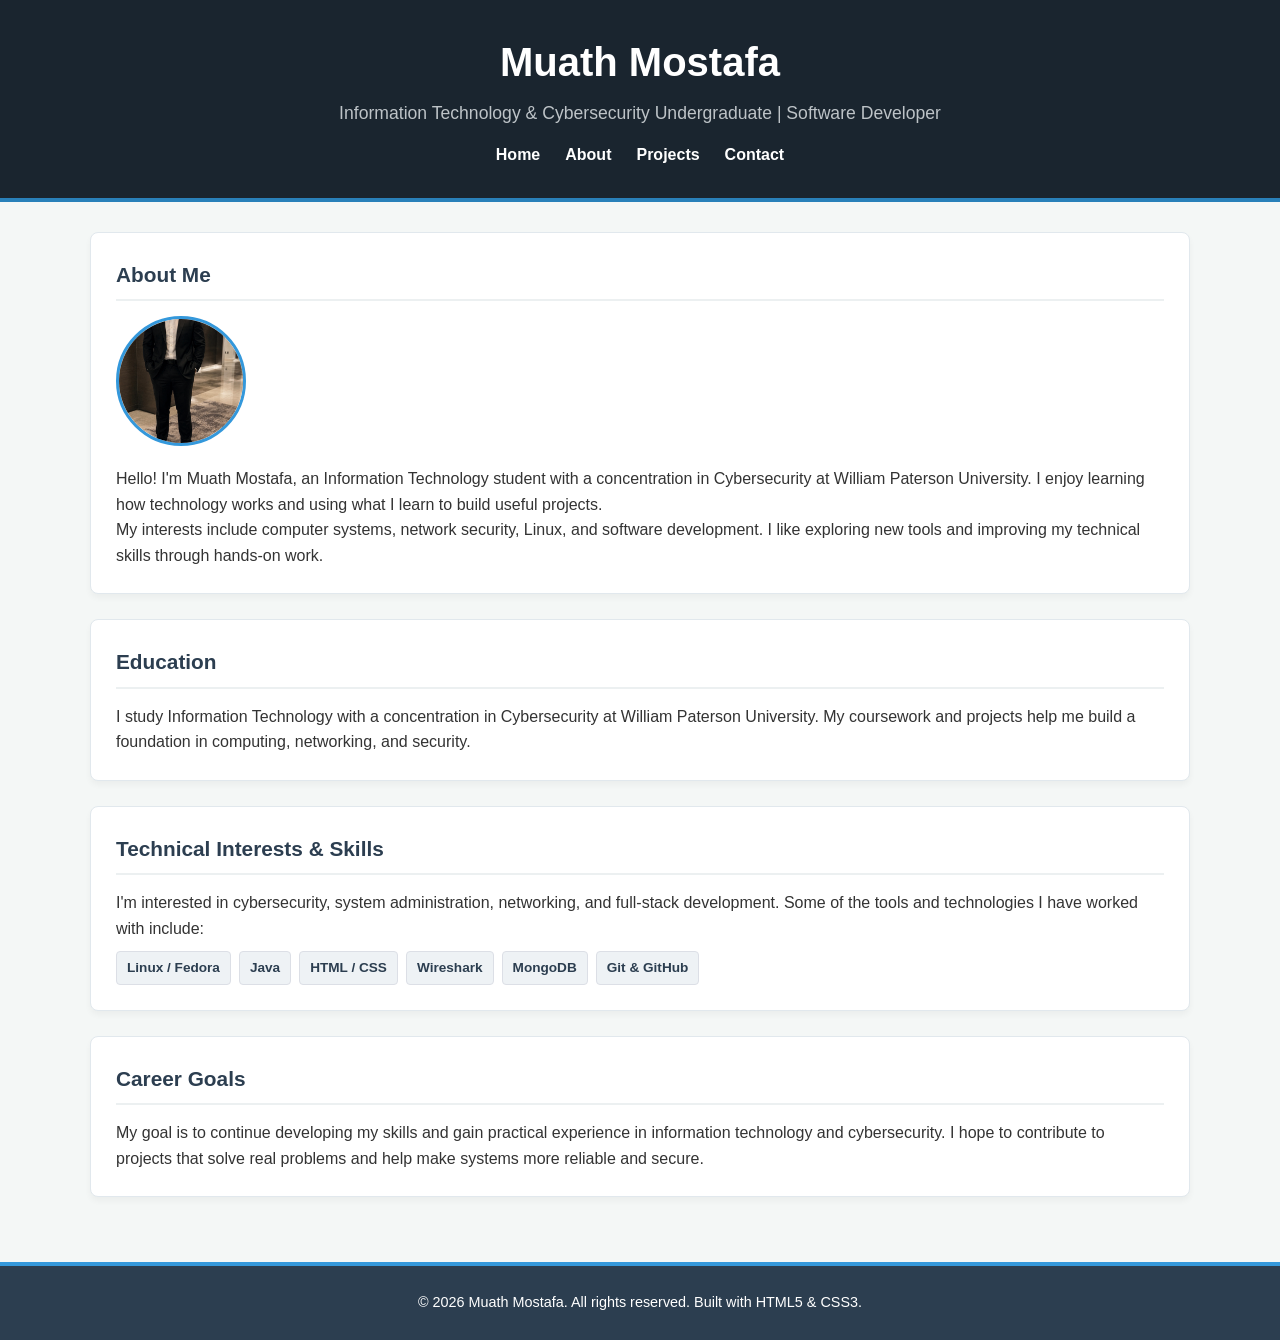
==== about.html @ 7d1f5b0d "Add About page" ====
<!DOCTYPE html>
<html lang="en">
<head>
    <meta charset="UTF-8">
    <meta name="viewport" content="width=device-width, initial-scale=1.0">
    <title>About Me - Muath Mostafa</title>
    <link rel="stylesheet" href="style.css">
</head>
<body>
    <header>
        <div class="container">
            <h1>Muath Mostafa</h1>
            <p class="tagline">Information Technology & Cybersecurity Undergraduate | Software Developer</p>
            <nav>
                <ul>
                    <li><a href="index.html">Home</a></li>
                    <li><a href="about.html">About</a></li>
                    <li><a href="index.html#projects">Projects</a></li>
                    <li><a href="index.html#contact">Contact</a></li>
                </ul>
            </nav>
        </div>
    </header>

    <div class="main-wrapper container">
        <main class="main-content">
            <section class="card">
                <h2>About Me</h2>
                <div class="about-content">
                    <img src="images/photo.jpg" alt="Muath Mostafa photo" class="profile-photo">
                    <div>
                        <p>Hello! I'm Muath Mostafa, an Information Technology student with a concentration in Cybersecurity at William Paterson University. I enjoy learning how technology works and using what I learn to build useful projects.</p>
                        <p>My interests include computer systems, network security, Linux, and software development. I like exploring new tools and improving my technical skills through hands-on work.</p>
                    </div>
                </div>
            </section>

            <section class="card">
                <h2>Education</h2>
                <p>I study Information Technology with a concentration in Cybersecurity at William Paterson University. My coursework and projects help me build a foundation in computing, networking, and security.</p>
            </section>

            <section class="card">
                <h2>Technical Interests & Skills</h2>
                <p>I'm interested in cybersecurity, system administration, networking, and full-stack development. Some of the tools and technologies I have worked with include:</p>
                <div class="tag-cloud">
                    <span class="tag">Linux / Fedora</span>
                    <span class="tag">Java</span>
                    <span class="tag">HTML / CSS</span>
                    <span class="tag">Wireshark</span>
                    <span class="tag">MongoDB</span>
                    <span class="tag">Git & GitHub</span>
                </div>
            </section>

            <section class="card">
                <h2>Career Goals</h2>
                <p>My goal is to continue developing my skills and gain practical experience in information technology and cybersecurity. I hope to contribute to projects that solve real problems and help make systems more reliable and secure.</p>
            </section>
        </main>
    </div>

    <footer>
        <div class="container">
            <p>&copy; 2026 Muath Mostafa. All rights reserved. Built with HTML5 & CSS3.</p>
        </div>
    </footer>
</body>
</html>
---- style.css ----
* {
    margin: 0;
    padding: 0;
    box-sizing: border-box;
}

body {
    font-family: Arial, sans-serif, -apple-system, BlinkMacSystemFont, "Segoe UI", Roboto;
    line-height: 1.6;
    color: #333333;
    background-color: #f4f7f6;
}

.container {
    width: 90%;
    max-width: 1100px;
    margin: 0 auto;
}

header {
    background-color: #1a252f;
    color: #ffffff;
    padding: 30px 0;
    text-align: center;
    border-bottom: 4px solid #2980b9;
}

header h1 {
    font-size: 2.5rem;
    margin-bottom: 5px;
}

.tagline {
    font-size: 1.1rem;
    color: #bdc3c7;
    margin-bottom: 15px;
}

nav ul {
    list-style: none;
    display: flex;
    justify-content: center;
    gap: 25px;
    margin-top: 10px;
}

nav a {
    color: #ffffff;
    text-decoration: none;
    font-weight: bold;
    transition: color 0.3s ease;
}

nav a:hover {
    color: #3498db;
}

.main-wrapper {
    display: flex;
    gap: 30px;
    margin-top: 30px;
    margin-bottom: 40px;
    align-items: flex-start;
}

.main-content {
    flex: 3;
}

.sidebar {
    flex: 1;
}

.card {
    background: #ffffff;
    border: 1px solid #e1e8ed;
    border-radius: 8px;
    padding: 25px;
    margin-bottom: 25px;
    box-shadow: 0 4px 6px rgba(0, 0, 0, 0.04);
}

.card h2, .widget h3 {
    color: #2c3e50;
    margin-bottom: 15px;
    border-bottom: 2px solid #ecf0f1;
    padding-bottom: 8px;
    font-size: 1.3rem;
}

.about-content {
    display: flex;
    align-items: center;
    gap: 20px;
    flex-wrap: wrap;
}

.profile-photo {
    width: 130px;
    height: 130px;
    border-radius: 50%;
    object-fit: cover;
    border: 3px solid #3498db;
}

.project-subtitle {
    font-style: italic;
    color: #7f8c8d;
    margin-bottom: 15px;
}

.project-grid {
    display: flex;
    gap: 15px;
    flex-wrap: wrap;
}

.project-box {
    flex: 1;
    min-width: 200px;
    background: #f8f9fa;
    border-left: 4px solid #3498db;
    padding: 15px;
    border-radius: 4px;
}

.project-box h3 {
    font-size: 1rem;
    color: #2c3e50;
    margin-bottom: 8px;
}

.project-box p {
    font-size: 0.9rem;
    color: #555555;
}

.sidebar-list {
    list-style: none;
    font-size: 0.95rem;
}

.sidebar-list li {
    padding: 8px 0;
    border-bottom: 1px solid #f1f1f1;
}

.sidebar-list li:last-child {
    border-bottom: none;
}

.tag-cloud {
    display: flex;
    flex-wrap: wrap;
    gap: 8px;
    margin-top: 10px;
}

.tag {
    background-color: #eef2f5;
    color: #2c3e50;
    padding: 5px 10px;
    border-radius: 4px;
    font-size: 0.85rem;
    font-weight: bold;
    border: 1px solid #dcdfe6;
}

footer {
    text-align: center;
    padding: 25px 0;
    background-color: #2c3e50;
    color: #ffffff;
    font-size: 0.9rem;
    border-top: 4px solid #3498db;
}

@media (max-width: 768px) {
    .main-wrapper {
        flex-direction: column;
    }
}
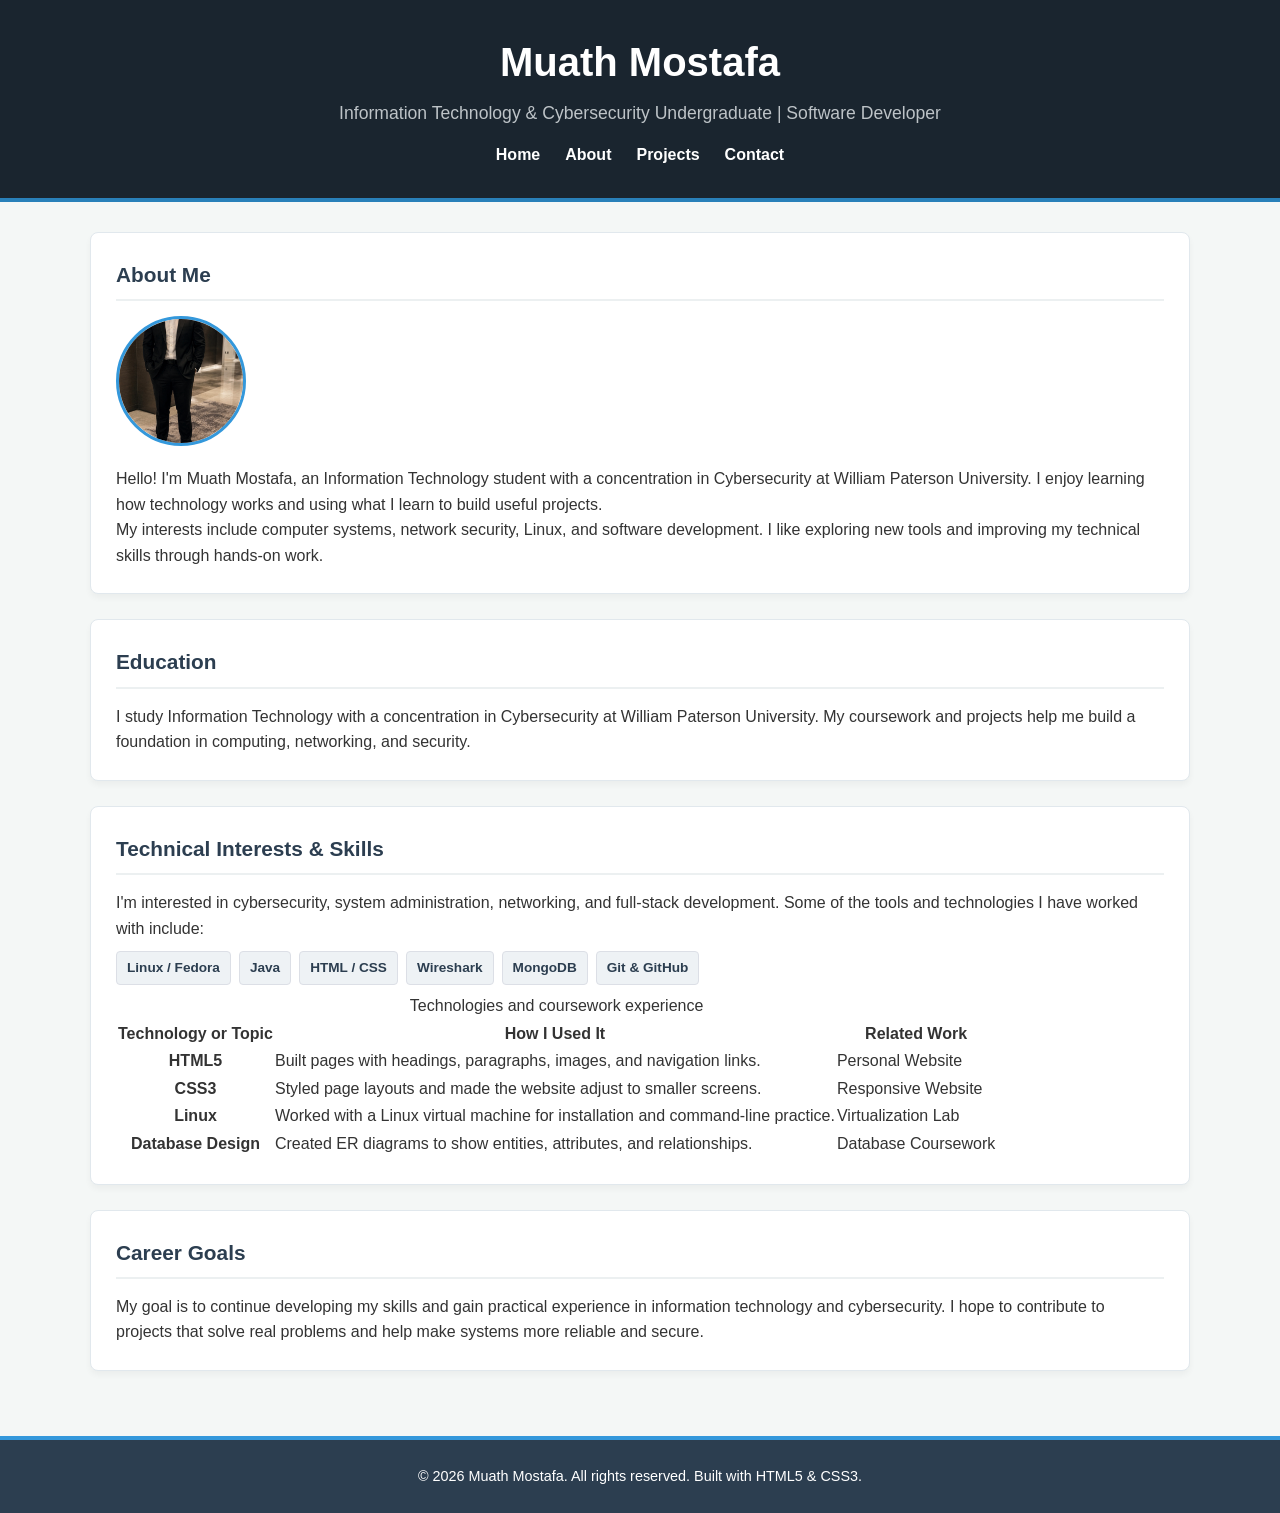
==== commit d238631e: "Add structured skills and coursework table" ====
--- a/about.html
+++ b/about.html
@@ -15,7 +15,7 @@
                 <ul>
                     <li><a href="index.html">Home</a></li>
                     <li><a href="about.html">About</a></li>
-                    <li><a href="index.html#projects">Projects</a></li>
+                    <li><a href="projects.html">Projects</a></li>
                     <li><a href="index.html#contact">Contact</a></li>
                 </ul>
             </nav>
@@ -50,6 +50,41 @@
                     <span class="tag">Wireshark</span>
                     <span class="tag">MongoDB</span>
                     <span class="tag">Git & GitHub</span>
+
+                <div class="table-wrap">
+                    <table class="skills-table">
+                        <caption>Technologies and coursework experience</caption>
+                        <thead>
+                            <tr>
+                                <th scope="col">Technology or Topic</th>
+                                <th scope="col">How I Used It</th>
+                                <th scope="col">Related Work</th>
+                            </tr>
+                        </thead>
+                        <tbody>
+                            <tr>
+                                <th scope="row">HTML5</th>
+                                <td>Built pages with headings, paragraphs, images, and navigation links.</td>
+                                <td>Personal Website</td>
+                            </tr>
+                            <tr>
+                                <th scope="row">CSS3</th>
+                                <td>Styled page layouts and made the website adjust to smaller screens.</td>
+                                <td>Responsive Website</td>
+                            </tr>
+                            <tr>
+                                <th scope="row">Linux</th>
+                                <td>Worked with a Linux virtual machine for installation and command-line practice.</td>
+                                <td>Virtualization Lab</td>
+                            </tr>
+                            <tr>
+                                <th scope="row">Database Design</th>
+                                <td>Created ER diagrams to show entities, attributes, and relationships.</td>
+                                <td>Database Coursework</td>
+                            </tr>
+                        </tbody>
+                    </table>
+                </div>
                 </div>
             </section>
 
--- a/style.css
+++ b/style.css
@@ -9,6 +9,11 @@
     line-height: 1.6;
     color: #333333;
     background-color: #f4f7f6;
+}
+
+img {
+    max-width: 100%;
+    height: auto;
 }
 
 .container {
@@ -26,7 +31,7 @@
 }
 
 header h1 {
-    font-size: 2.5rem;
+    font-size: clamp(1.8rem, 6vw, 2.5rem);
     margin-bottom: 5px;
 }
 
@@ -40,6 +45,7 @@
     list-style: none;
     display: flex;
     justify-content: center;
+    flex-wrap: wrap;
     gap: 25px;
     margin-top: 10px;
 }
@@ -65,10 +71,12 @@
 
 .main-content {
     flex: 3;
+    min-width: 0;
 }
 
 .sidebar {
     flex: 1;
+    min-width: 0;
 }
 
 .card {
@@ -98,6 +106,7 @@
 .profile-photo {
     width: 130px;
     height: 130px;
+    max-width: 100%;
     border-radius: 50%;
     object-fit: cover;
     border: 3px solid #3498db;
@@ -135,6 +144,59 @@
     color: #555555;
 }
 
+.projects {
+    display: grid;
+    grid-template-columns: repeat(auto-fit, minmax(min(100%, 230px), 1fr));
+    gap: 20px;
+    margin-top: 18px;
+}
+
+.project-card {
+    background: #f8f9fa;
+    border: 1px solid #e1e8ed;
+    border-top: 4px solid #2980b9;
+    border-radius: 6px;
+    padding: 18px;
+    display: flex;
+    flex-direction: column;
+}
+
+.project-card h3 {
+    font-size: 1.08rem;
+    color: #2c3e50;
+    margin-bottom: 8px;
+}
+
+.project-card p {
+    font-size: 0.92rem;
+    color: #444444;
+    margin-bottom: 10px;
+}
+
+.project-learned {
+    font-size: 0.88rem;
+    color: #2c3e50;
+    background: #ffffff;
+    padding: 8px 10px;
+    border-radius: 4px;
+    border-left: 3px solid #3498db;
+}
+
+.project-link {
+    display: inline-block;
+    margin-top: auto;
+    padding-top: 12px;
+    color: #2980b9;
+    font-weight: bold;
+    font-size: 0.9rem;
+    text-decoration: none;
+}
+
+.project-link:hover {
+    text-decoration: underline;
+    color: #1a252f;
+}
+
 .sidebar-list {
     list-style: none;
     font-size: 0.95rem;
@@ -178,5 +240,51 @@
 @media (max-width: 768px) {
     .main-wrapper {
         flex-direction: column;
-    }
-}
+        gap: 20px;
+    }
+
+    .main-content,
+    .sidebar {
+        width: 100%;
+    }
+
+    nav ul {
+        gap: 16px;
+    }
+
+    .tagline {
+        font-size: 1rem;
+    }
+}
+
+@media (max-width: 480px) {
+    .container {
+        width: 92%;
+    }
+
+    header {
+        padding: 24px 0;
+    }
+
+    .card {
+        padding: 18px;
+    }
+
+    .about-content {
+        align-items: flex-start;
+    }
+
+    .profile-photo {
+        width: 110px;
+        height: 110px;
+    }
+
+    .project-box {
+        min-width: 100%;
+    }
+
+    nav ul {
+        gap: 12px;
+        font-size: 0.95rem;
+    }
+}
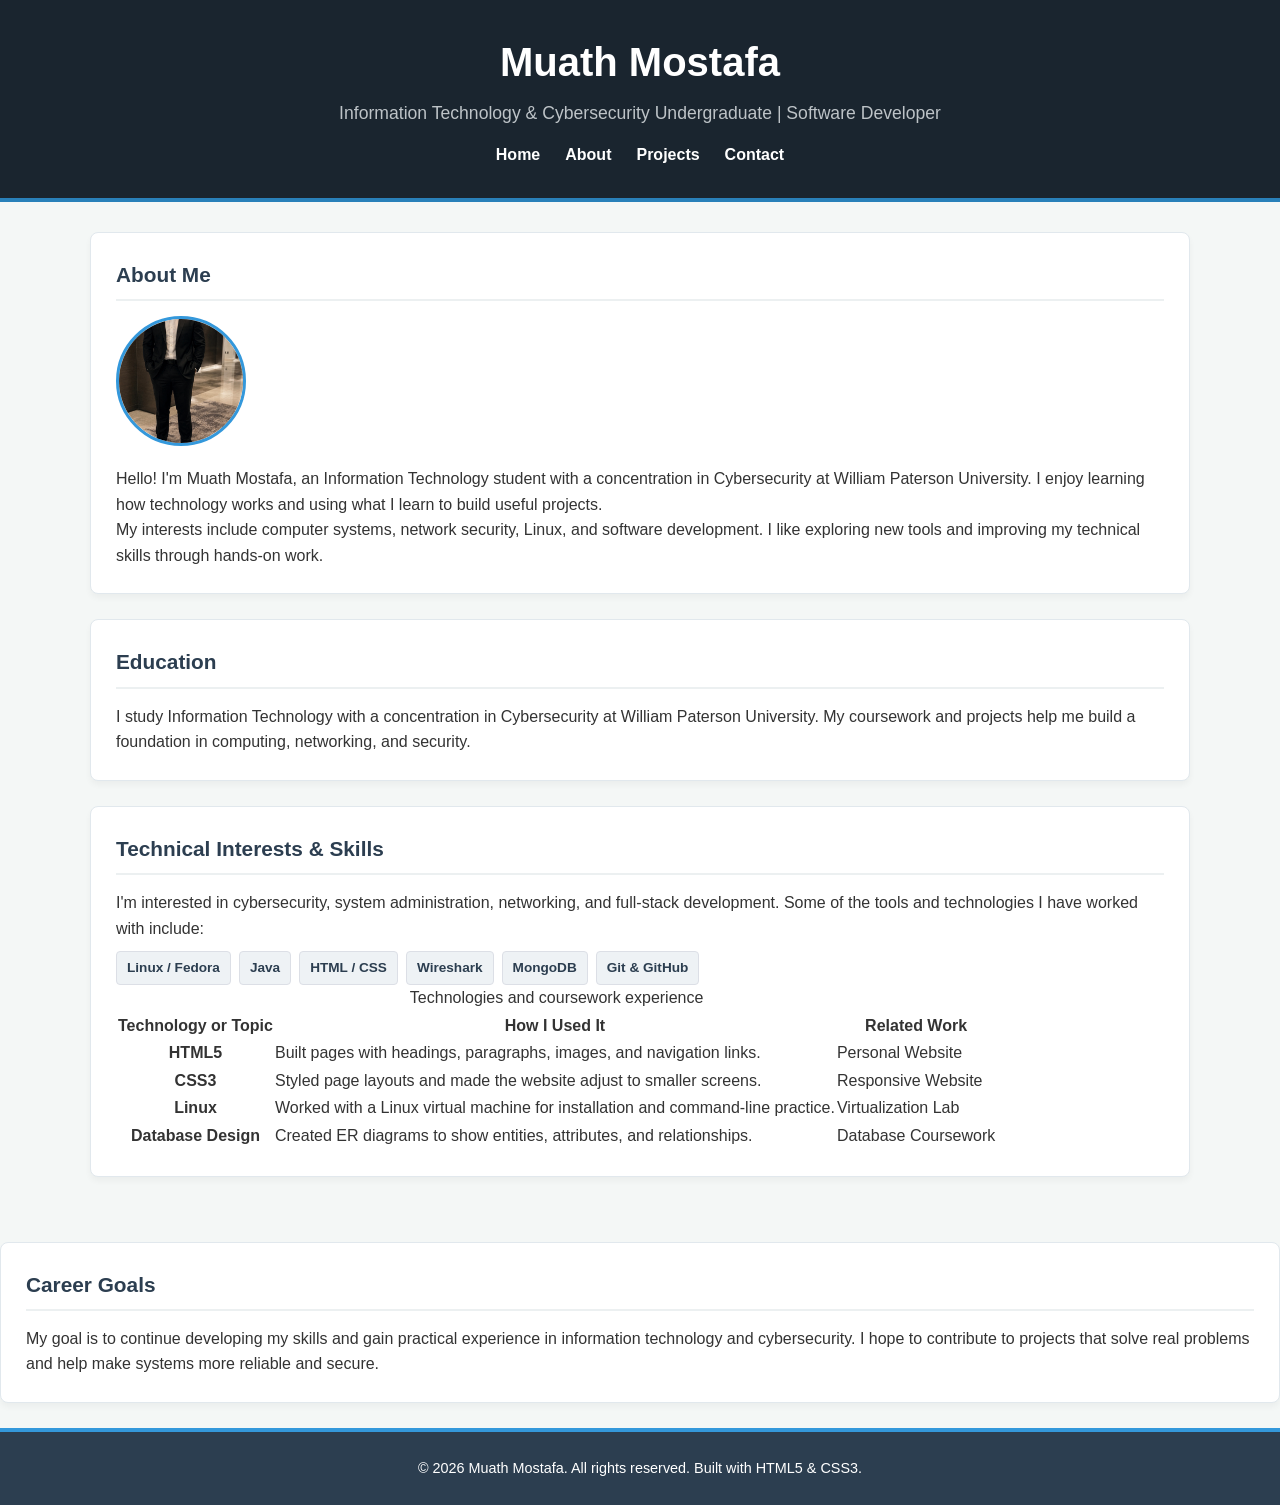
==== commit 06eec58d: "Place skills table after skill tags" ====
--- a/about.html
+++ b/about.html
@@ -50,6 +50,7 @@
                     <span class="tag">Wireshark</span>
                     <span class="tag">MongoDB</span>
                     <span class="tag">Git & GitHub</span>
+                </div>
 
                 <div class="table-wrap">
                     <table class="skills-table">
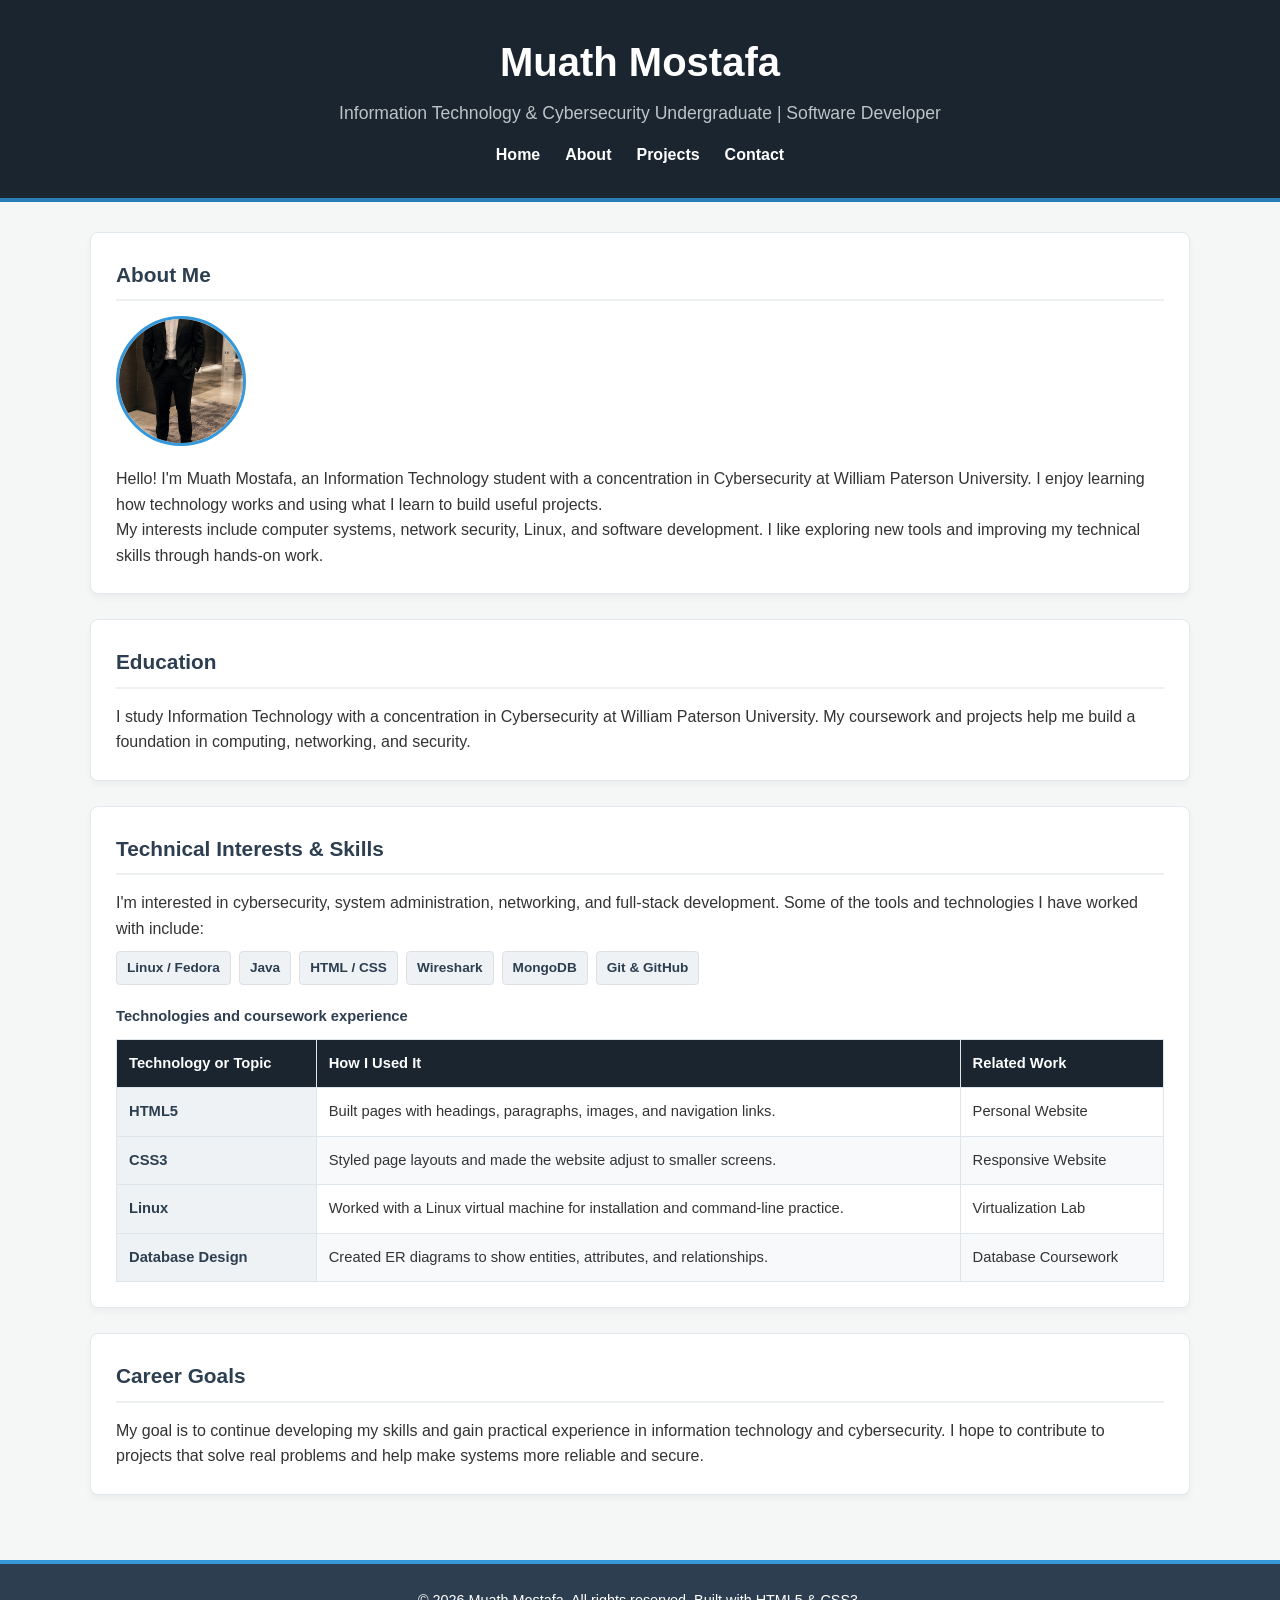
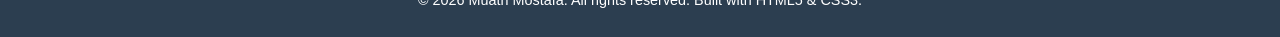
==== commit 992be1cd: "Fix About page table markup" ====
--- a/about.html
+++ b/about.html
@@ -86,7 +86,6 @@
                         </tbody>
                     </table>
                 </div>
-                </div>
             </section>
 
             <section class="card">
--- a/style.css
+++ b/style.css
@@ -228,6 +228,50 @@
     border: 1px solid #dcdfe6;
 }
 
+.table-wrap {
+    width: 100%;
+    overflow-x: auto;
+    margin-top: 20px;
+}
+
+.skills-table {
+    width: 100%;
+    min-width: 620px;
+    border-collapse: collapse;
+    background: #ffffff;
+    color: #333333;
+    font-size: 0.92rem;
+}
+
+.skills-table caption {
+    text-align: left;
+    color: #2c3e50;
+    font-weight: bold;
+    padding: 0 0 10px;
+}
+
+.skills-table th,
+.skills-table td {
+    border: 1px solid #dfe6eb;
+    padding: 12px;
+    text-align: left;
+    vertical-align: top;
+}
+
+.skills-table thead th {
+    background-color: #1a252f;
+    color: #ffffff;
+}
+
+.skills-table tbody th {
+    background-color: #eef2f5;
+    color: #2c3e50;
+}
+
+.skills-table tbody tr:nth-child(even) td {
+    background-color: #f8f9fa;
+}
+
 footer {
     text-align: center;
     padding: 25px 0;
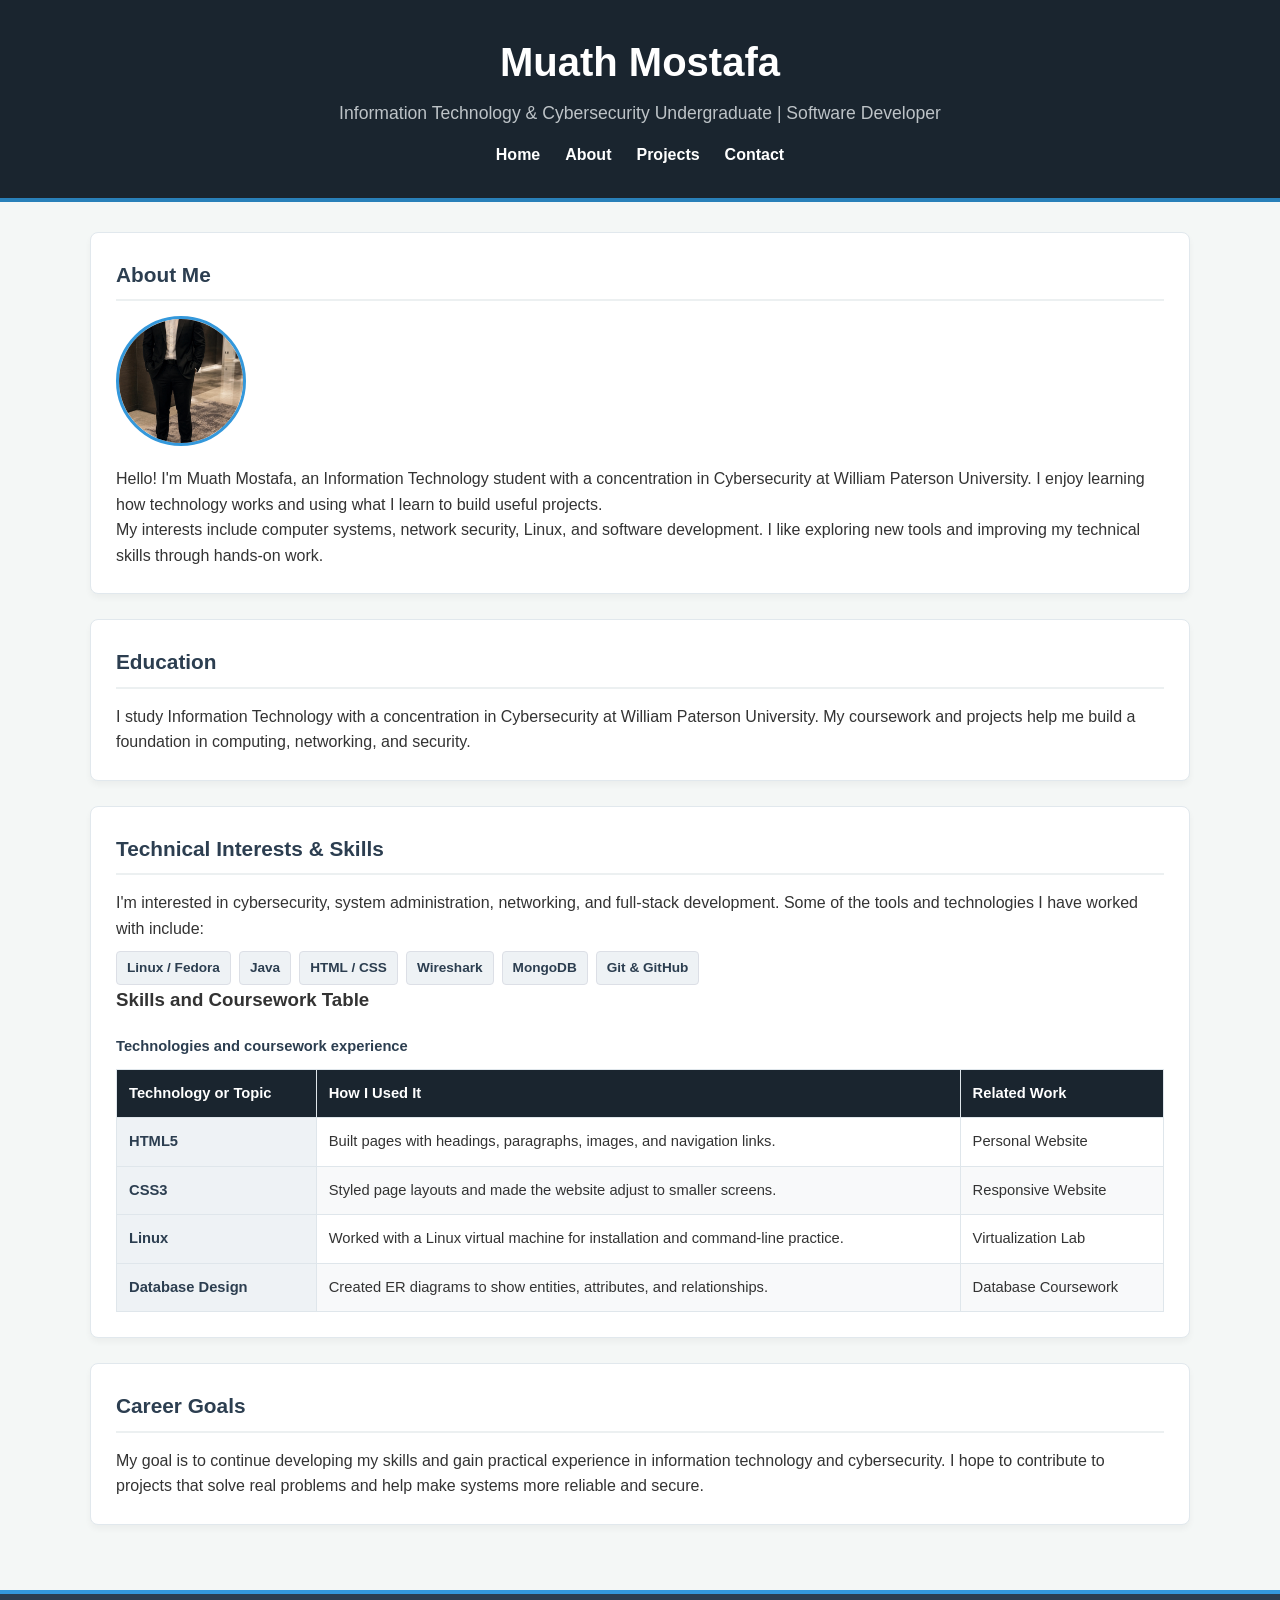
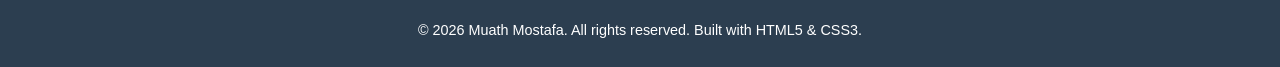
==== commit bc4bacda: "Add direct heading and link target for skills table" ====
--- a/about.html
+++ b/about.html
@@ -52,6 +52,7 @@
                     <span class="tag">Git & GitHub</span>
                 </div>
 
+                <h3 class="table-heading" id="skills-table">Skills and Coursework Table</h3>
                 <div class="table-wrap">
                     <table class="skills-table">
                         <caption>Technologies and coursework experience</caption>
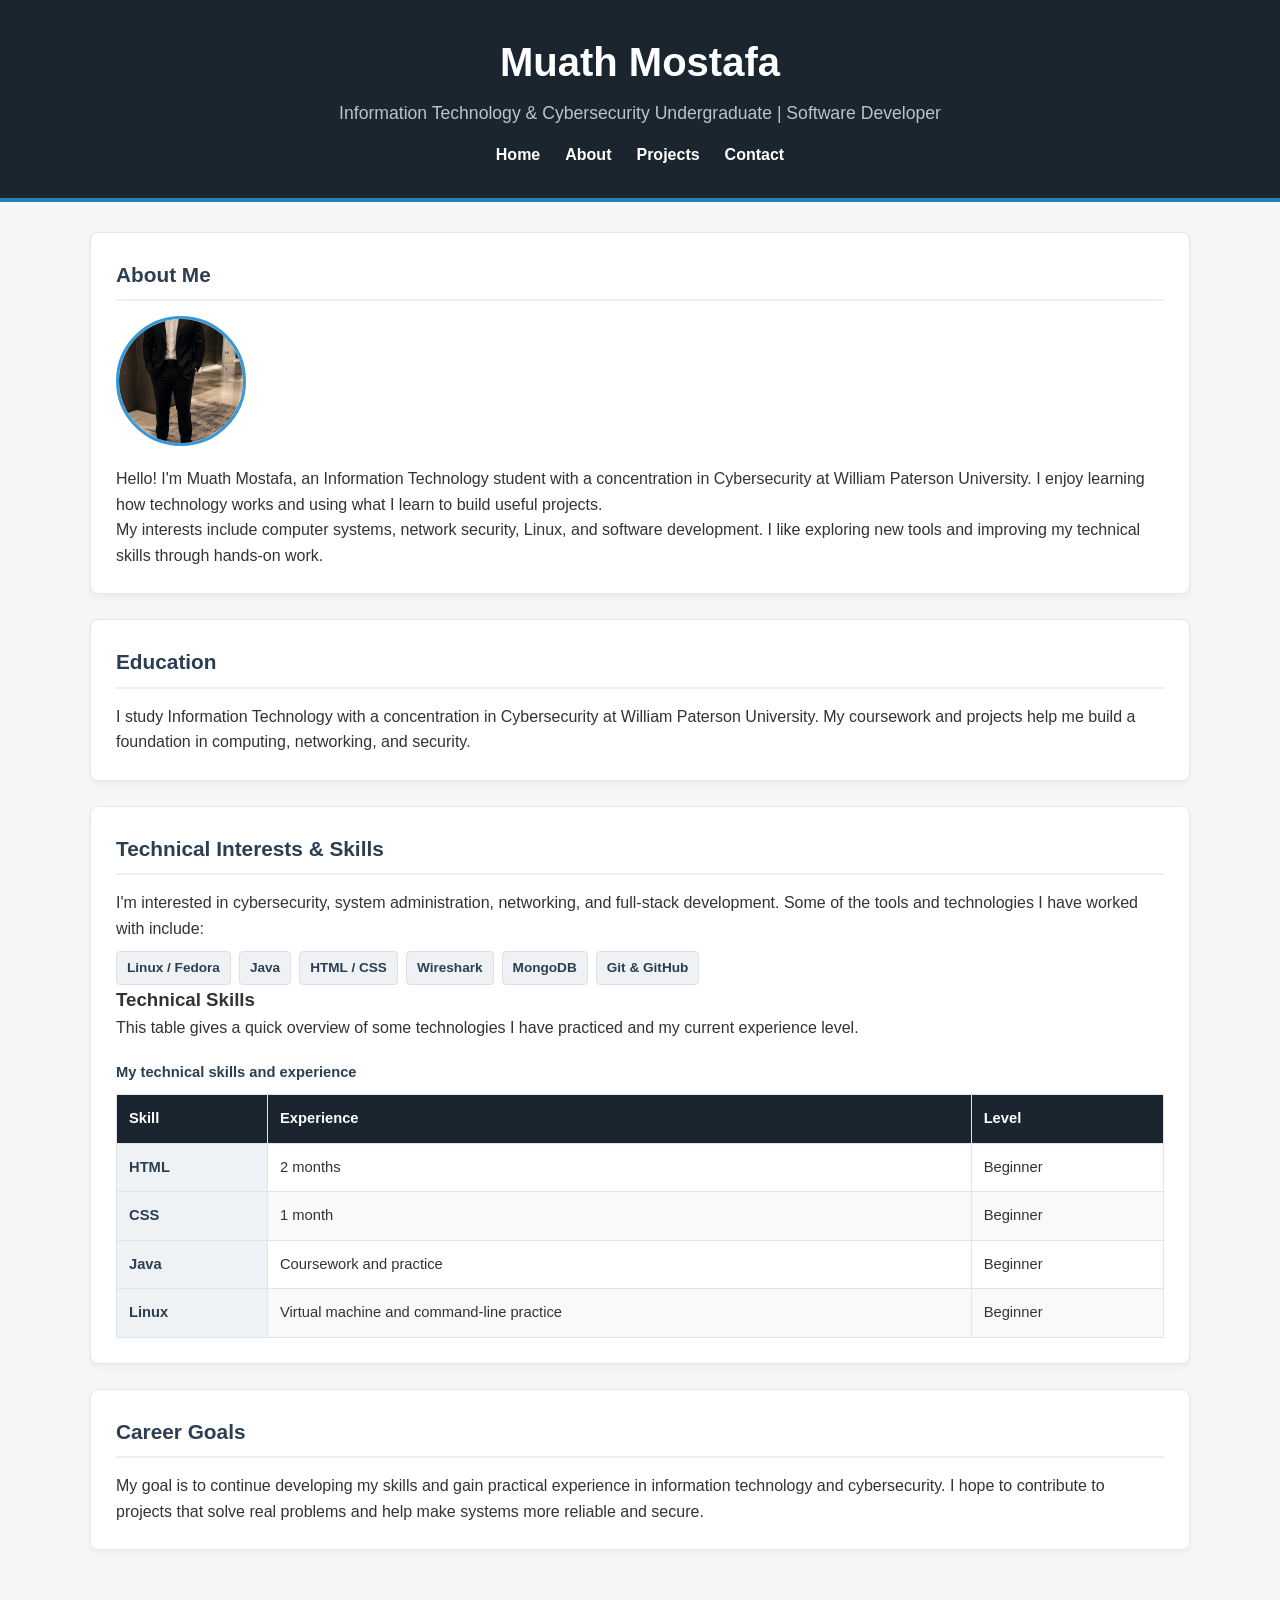
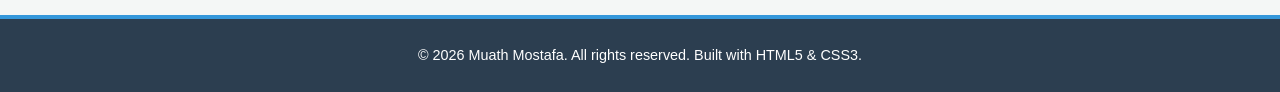
==== commit 618bbcef: "Complete Project 9 skills table" ====
--- a/about.html
+++ b/about.html
@@ -52,37 +52,38 @@
                     <span class="tag">Git & GitHub</span>
                 </div>
 
-                <h3 class="table-heading" id="skills-table">Skills and Coursework Table</h3>
+                <h3 class="table-heading" id="skills-table">Technical Skills</h3>
+                <p>This table gives a quick overview of some technologies I have practiced and my current experience level.</p>
                 <div class="table-wrap">
                     <table class="skills-table">
-                        <caption>Technologies and coursework experience</caption>
+                        <caption>My technical skills and experience</caption>
                         <thead>
                             <tr>
-                                <th scope="col">Technology or Topic</th>
-                                <th scope="col">How I Used It</th>
-                                <th scope="col">Related Work</th>
+                                <th scope="col">Skill</th>
+                                <th scope="col">Experience</th>
+                                <th scope="col">Level</th>
                             </tr>
                         </thead>
                         <tbody>
                             <tr>
-                                <th scope="row">HTML5</th>
-                                <td>Built pages with headings, paragraphs, images, and navigation links.</td>
-                                <td>Personal Website</td>
+                                <th scope="row">HTML</th>
+                                <td>2 months</td>
+                                <td>Beginner</td>
                             </tr>
                             <tr>
-                                <th scope="row">CSS3</th>
-                                <td>Styled page layouts and made the website adjust to smaller screens.</td>
-                                <td>Responsive Website</td>
+                                <th scope="row">CSS</th>
+                                <td>1 month</td>
+                                <td>Beginner</td>
+                            </tr>
+                            <tr>
+                                <th scope="row">Java</th>
+                                <td>Coursework and practice</td>
+                                <td>Beginner</td>
                             </tr>
                             <tr>
                                 <th scope="row">Linux</th>
-                                <td>Worked with a Linux virtual machine for installation and command-line practice.</td>
-                                <td>Virtualization Lab</td>
-                            </tr>
-                            <tr>
-                                <th scope="row">Database Design</th>
-                                <td>Created ER diagrams to show entities, attributes, and relationships.</td>
-                                <td>Database Coursework</td>
+                                <td>Virtual machine and command-line practice</td>
+                                <td>Beginner</td>
                             </tr>
                         </tbody>
                     </table>
